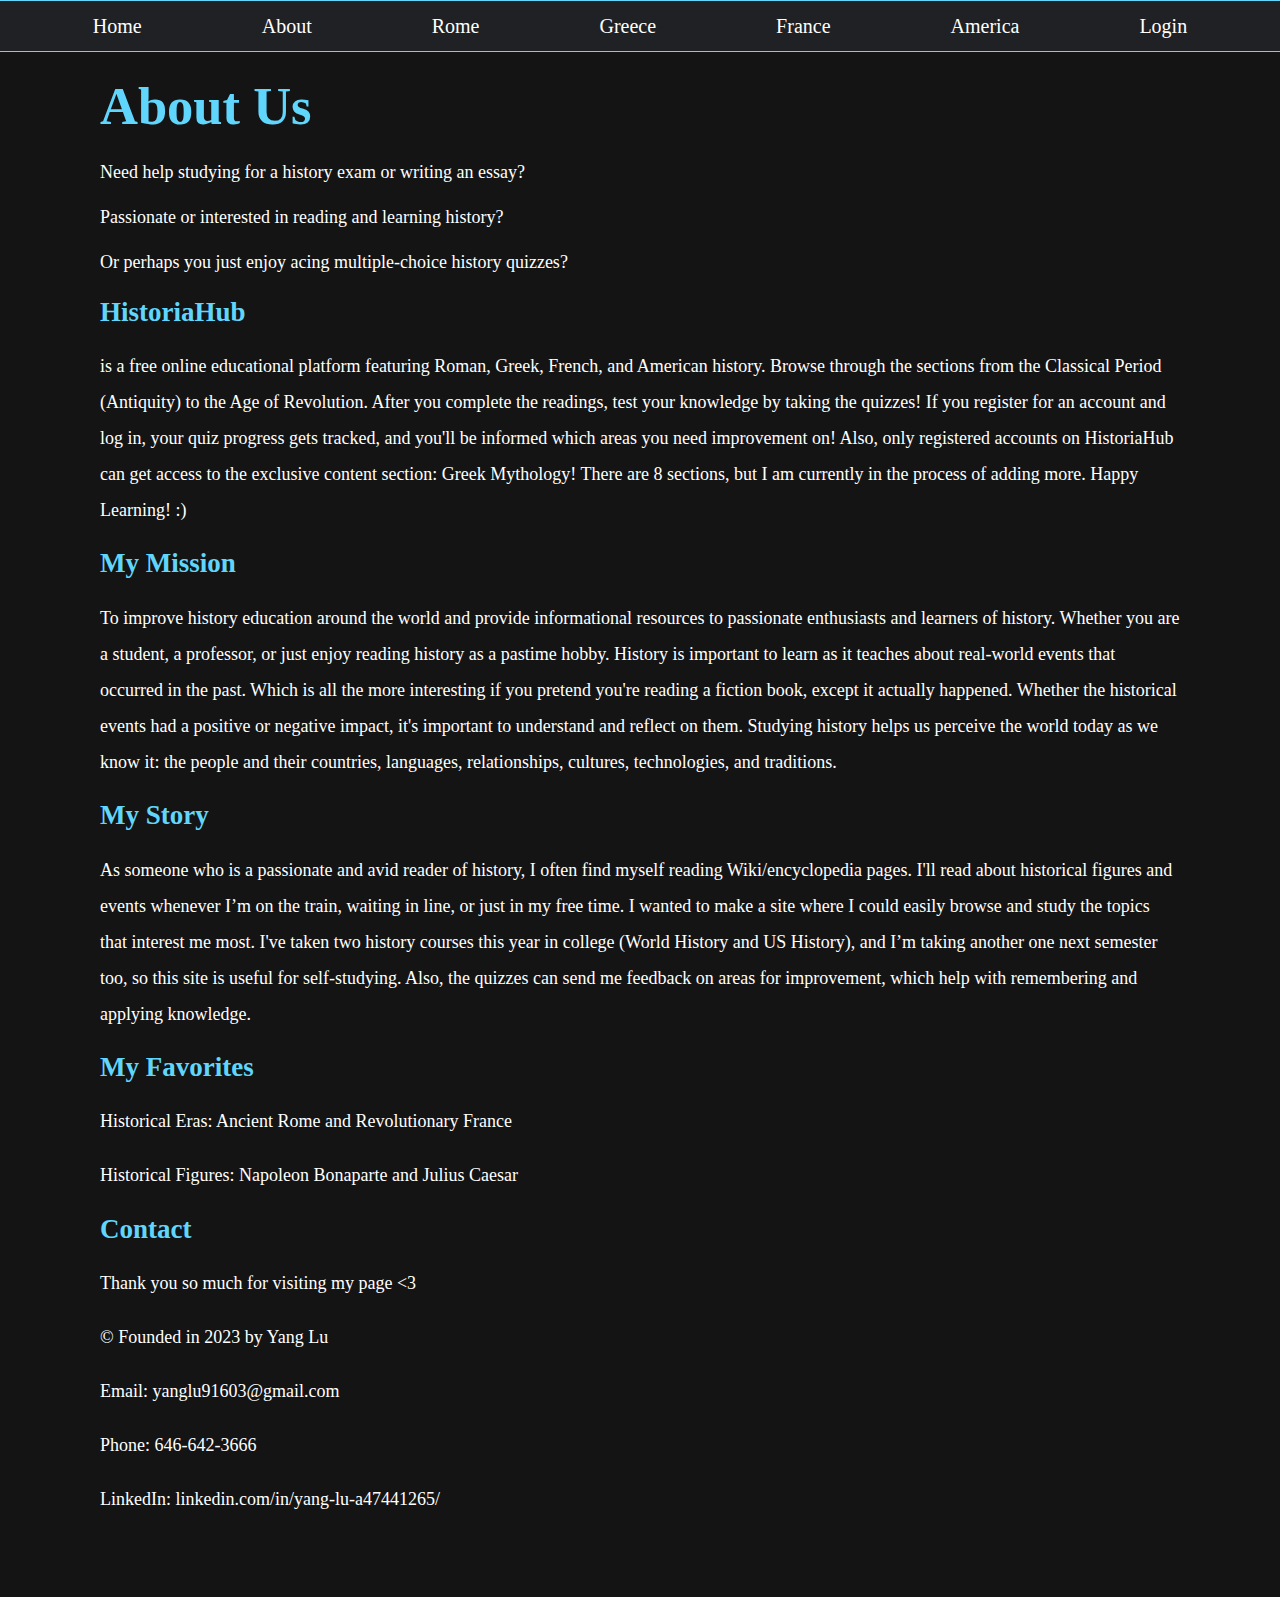
==== about.html @ 42599029 "added about" ====
<!DOCTYPE html>
<html lang="en">
    <head>
        <title>About </title>
        <link rel="stylesheet" href="style.css">
        <meta charset="UTF-8"> 
        <meta name="viewport" content ="width=device-width, initial-scale=1.0">

    </head>
    <body>
        <div class="nav-bar">
            <a href="index.html"> Home </a>
            <a href="about.html">About</a>
            <a href="roman/roman.html"> Rome </a>
            <a href="greek/greek.html"> Greece </a>
            <a href="french/french.html"> France </a>
            <a href="usa/usa.html"> America </a>
            <a href="#"> Login </a>

        </div>

        <div id="main-about"> 
            <h2>About Us</h2>
        </div>

        <div class="about-us">
            <div class="incentives">
                <p>Need help studying for a history exam or writing an essay? </p>
                <p>Passionate or interested in reading and learning history?  </p>
                <p>Or perhaps you just enjoy acing multiple-choice history quizzes? </p>

            </div>

            <div class="about-hub">
                <h2 class="about-title">HistoriaHub</h2>
                <p> is a free online educational platform featuring Roman, Greek, French, and American history. 
                    Browse through the sections from the Classical Period (Antiquity) to the Age of Revolution. 
                    After you complete the readings, test your knowledge by taking the quizzes! 
                    If you register for an account and log in, your quiz progress gets tracked, and you'll be informed which areas you need improvement on! 
                    Also, only registered accounts on HistoriaHub can get access to the exclusive content section: Greek Mythology! 
                    There are 8 sections, but I am currently in the process of adding more. Happy Learning! :)
                </p>
            </div>

            <div class="mission">
                <h2 class="about-title">My Mission</h2>
                <p>To improve history education around the world and provide informational resources to passionate enthusiasts and learners of history. 
                    Whether you are a student, a professor, or just enjoy reading history as a pastime hobby. 
                    History is important to learn as it teaches about real-world events that occurred in the past. 
                    Which is all the more interesting if you pretend you're reading a fiction book, except it actually happened. 
                    Whether the historical events had a positive or negative impact, it's important to understand and reflect on them. 
                    Studying history helps us perceive the world today as we know it: the people and their countries, languages, relationships, cultures, technologies, and traditions.</p>
            </div>

            <div class="story">
                <h2 class="about-title">My Story</h2>
                <p>As someone who is a passionate and avid reader of history, I often find myself reading Wiki/encyclopedia pages. I'll read about historical figures and events whenever I’m on the train, waiting in line, or just in my free time. 
                    I wanted to make a site where I could easily browse and study the topics that interest me most. 
                    I've taken two history courses this year in college (World History and US History), and I’m taking another one next semester too, so this site is useful for self-studying. 
                    Also, the quizzes can send me feedback on areas for improvement, which help with remembering and applying knowledge.</p>
            </div>

            <div class="favorites">
                <h2 class="about-title">My Favorites</h2>
                <p>Historical Eras: Ancient Rome and Revolutionary France </p>
                <p>Historical Figures: Napoleon Bonaparte and Julius Caesar</p>
           </div>

           <div class="thanks">
                <h2 class="about-title"> Contact </h2>
                <p>Thank you so much for visiting my page <3</p>
                <p>© Founded in 2023 by Yang Lu</p>
                <p>Email: yanglu91603@gmail.com</p>
                <p>Phone: 646-642-3666</p>
                <p>LinkedIn: linkedin.com/in/yang-lu-a47441265/</p>
                
           </div>



        <script src="script.js"></script>
    </body>


</html>
---- style.css ----
body{
    background-color: #141414;
    font-family: Times New Roman;
    margin: 0;
    padding: 0;
}


.nav-bar{
    color: white;
    display: flex;
    justify-content: center;
    align-items: center;
    background-color: rgb(32, 33, 36);
    margin: 0px;
    padding: 0;
    width: 100%;
    height: 50px;
    border: 1px solid rgb(97, 214, 253);
    border-left: none;
    border-right: none;

}

.nav-bar a{
    margin-left: 50px;
    margin-right: 50px;
    font-size: 20px;
    padding: 10px;
    color: white; 
    text-decoration: none; /*remove underline*/
    border-radius: 10px;
}

@media screen and (max-width: 768px) {
  .nav-bar a {
    margin: 10px;
    font-size: 16px;
    padding: 8px;
  }
  .nav-bar {
    flex-wrap: wrap;
    height: auto;
  }
}

active,.nav-bar a:hover{
    background-color:rgb(97, 214, 253);
    color: black;
}

.title-container{
    text-align: center;
    justify-content: center;
    align-items: center;
    color: white;
    padding-top: 0;
    margin-top: -20px;
    
}

#historia{
    font-size: 60px;
    color: white;
    margin-bottom: 10px;
}

#historia span{
    background-color: rgb(97, 214, 253);
    color: black;
    border-radius: 10px;
}

#underabout{
    margin-top: 0;
    margin-bottom: 0;
    font-size: 18px;
}

#descript{
  margin-top: 7px;
  font-size: 16px;
}

.container {
    margin: 0;
    padding: 0;
  }
  
  .image-container {
    display: flex;
    flex-wrap: wrap;
    justify-content: center;
    align-items: flex-start;
  }
  
  .image-wrapper {
    position: relative;
    width: 49%;
    padding: 10px;
    box-sizing: border-box;
    text-align: center;
    text-decoration: none;
    transition: transform 0.5s;
    
  }
  
  .image-wrapper img {
    max-width: 100%;
    max-height: 100%;
    object-fit: cover;
    width: 100%;
    height: 500px;
    border-radius: 10px 10px 0px 0px;
    transition: filter 0.5s;
    
  }
  
  .image-wrapper:hover img {
    filter: brightness(130%);
  }

  .image-wrapper:hover{
    transform: scale(1.025);
    
  }

  .image-wrapper a{
    text-decoration: none;
    transition: transform 0.5s;
  }
  
  .overlay {
    position: relative;
    bottom: 0;
    width: 97.5%;
    height: 10%;
    background-color: transparent;
    border: 1px solid rgb(97, 214, 253);
    color: white;
    padding: 8px;
    font-size: 20px;
    border-radius: 0px 0px 10px 10px;
    display: flex;
    align-items: center;
    justify-content: center;
    text-align: center;
    margin-top: -3px;
    border-top: none;
    
}

.image-wrapper:hover .overlay {
    color: rgb(97, 214, 253);
  }

#main-about{
  margin-left: 100px;
  font-size: 35px;
  color: rgb(97, 214, 253);
  padding-top: 0;
  padding-bottom: 0;
  margin-top: -20px;
}

.about-title{
    text-align: left;
    color: rgb(97, 214, 253);
    line-height: 1;
}

.about-us{
  margin-left: 100px;
  margin-right: 100px;
  color: white;
  font-size: 18px;
  margin-bottom: 80px;
  margin-top: -20px;
  line-height: 2; /* double spacing */
}

.incentives{
  line-height: 1.5;
}
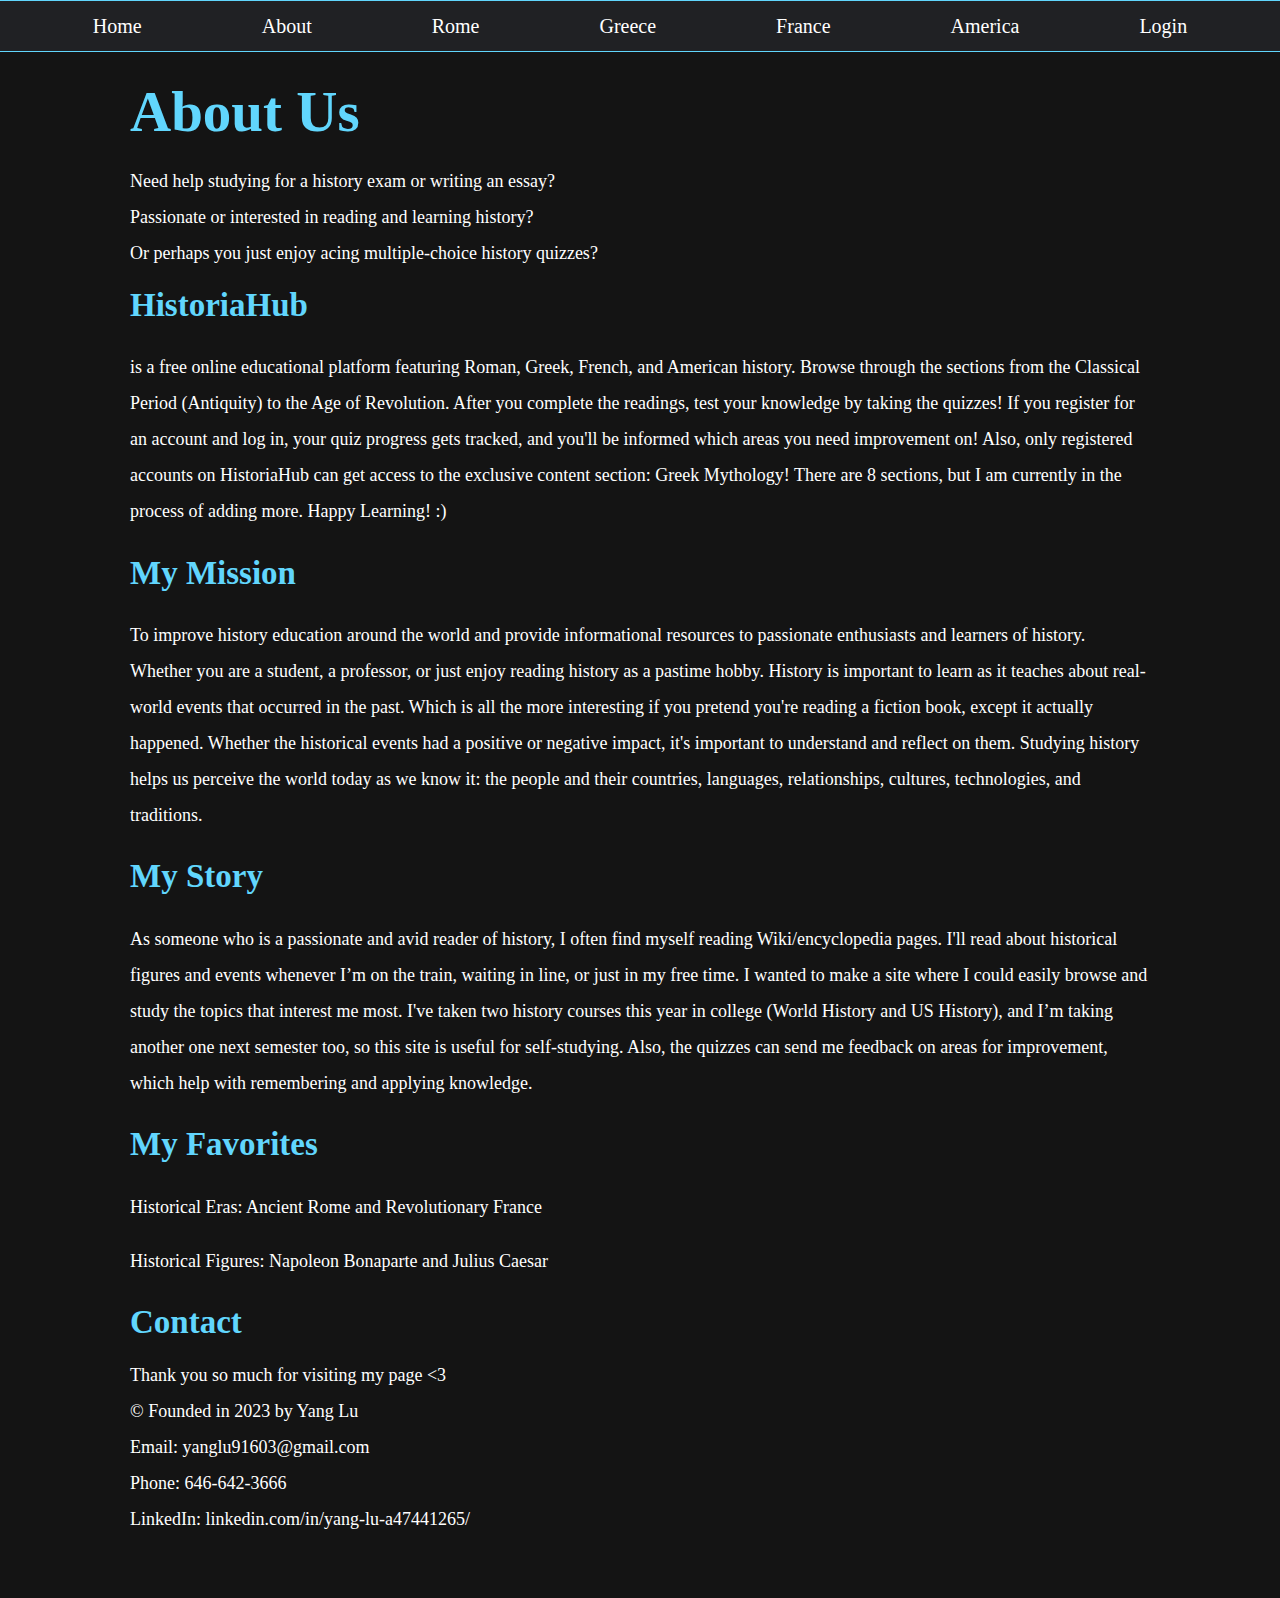
==== commit 9e4979aa: "fixed about" ====
--- a/about.html
+++ b/about.html
@@ -66,7 +66,7 @@
                 <p>Historical Figures: Napoleon Bonaparte and Julius Caesar</p>
            </div>
 
-           <div class="thanks">
+           <div class="contact">
                 <h2 class="about-title"> Contact </h2>
                 <p>Thank you so much for visiting my page <3</p>
                 <p>© Founded in 2023 by Yang Lu</p>
--- a/style.css
+++ b/style.css
@@ -47,6 +47,14 @@
 active,.nav-bar a:hover{
     background-color:rgb(97, 214, 253);
     color: black;
+}
+
+.title{
+  text-align: left;
+  display: flex;
+  justify-content: center;
+  align-items: center;
+  color: white;
 }
 
 .title-container{
@@ -155,8 +163,8 @@
   }
 
 #main-about{
-  margin-left: 100px;
-  font-size: 35px;
+  margin-left: 130px;
+  font-size: 38px;
   color: rgb(97, 214, 253);
   padding-top: 0;
   padding-bottom: 0;
@@ -167,18 +175,19 @@
     text-align: left;
     color: rgb(97, 214, 253);
     line-height: 1;
+    font-size: 33px;
 }
 
 .about-us{
-  margin-left: 100px;
-  margin-right: 100px;
+  margin-left: 130px;
+  margin-right: 130px;
   color: white;
   font-size: 18px;
-  margin-bottom: 80px;
+  margin-bottom: 70px;
   margin-top: -20px;
   line-height: 2; /* double spacing */
 }
 
-.incentives{
-  line-height: 1.5;
+.incentives, .contact{
+  line-height: 1;
 }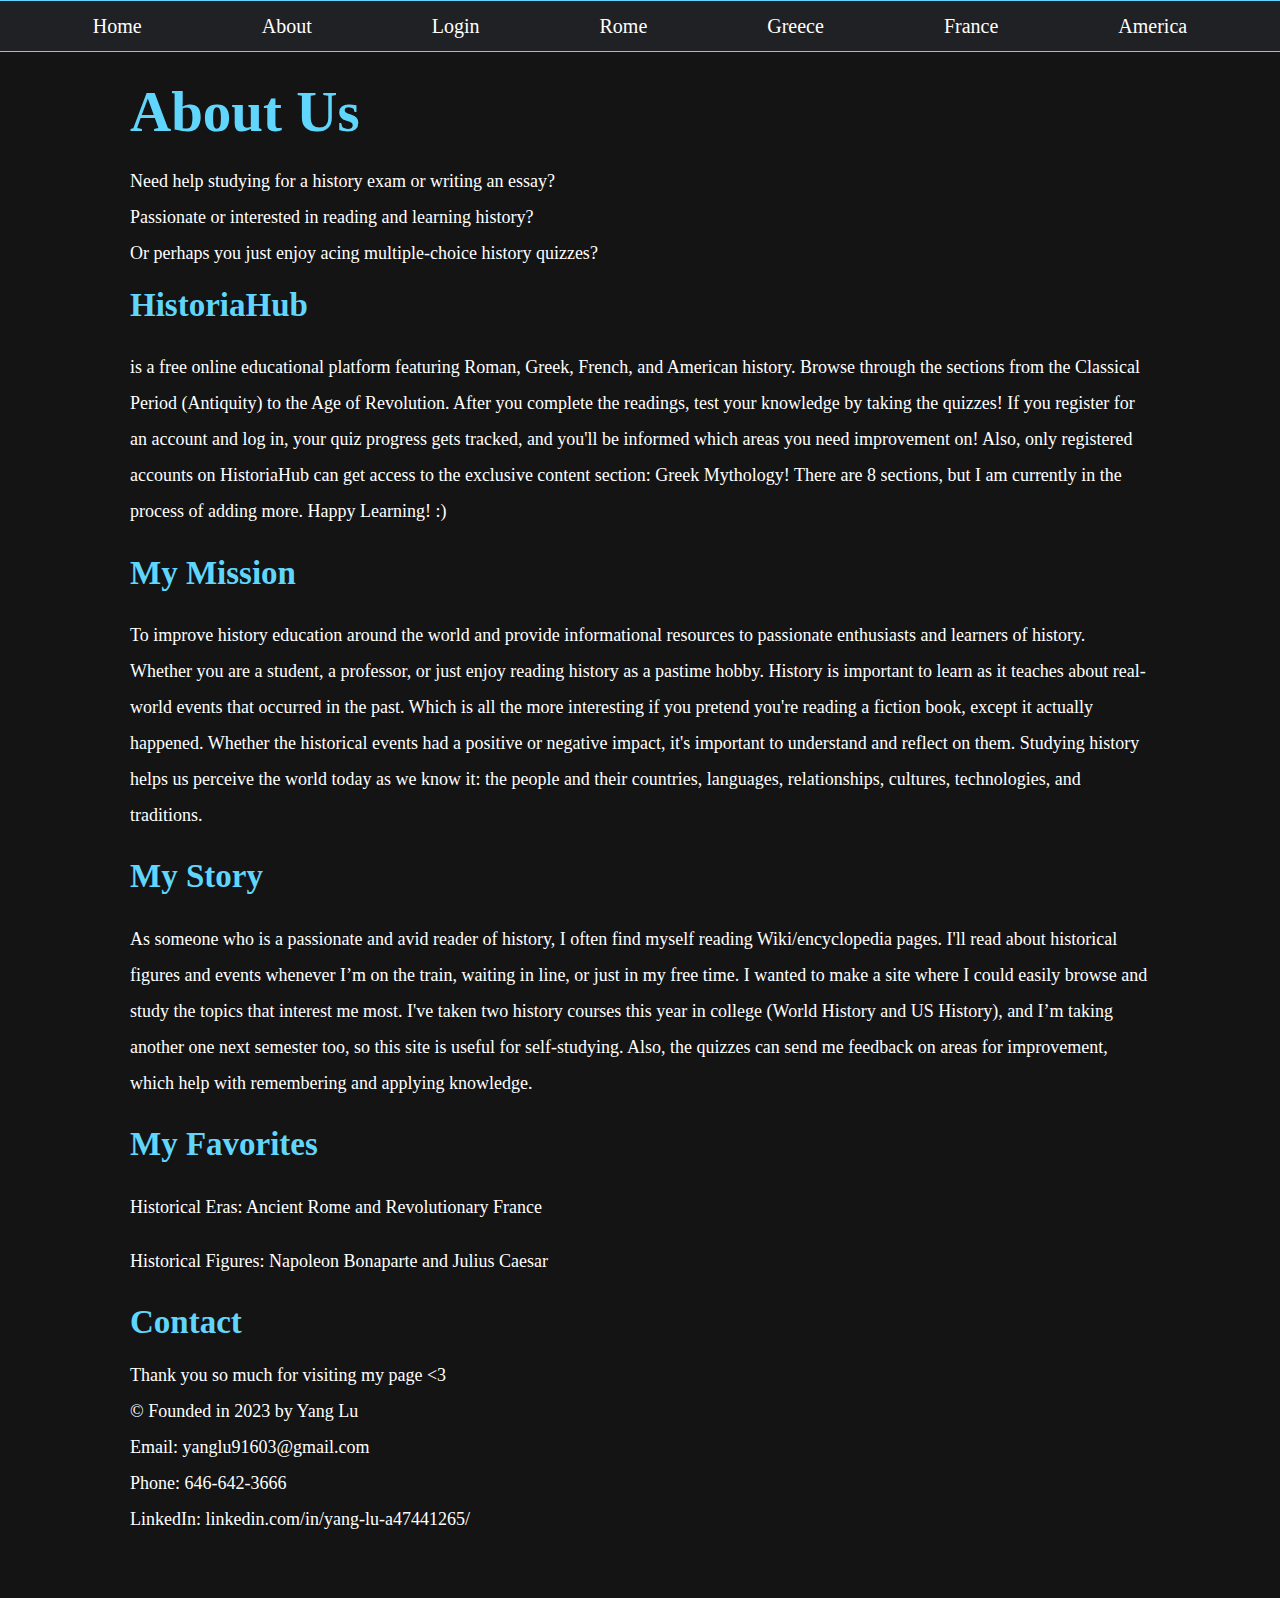
==== commit 30c91459: "fixed navbar" ====
--- a/about.html
+++ b/about.html
@@ -11,11 +11,12 @@
         <div class="nav-bar">
             <a href="index.html"> Home </a>
             <a href="about.html">About</a>
+            <a href="#"> Login </a>
             <a href="roman/roman.html"> Rome </a>
             <a href="greek/greek.html"> Greece </a>
             <a href="french/french.html"> France </a>
             <a href="usa/usa.html"> America </a>
-            <a href="#"> Login </a>
+            
 
         </div>
 
@@ -42,6 +43,7 @@
                 </p>
             </div>
 
+            <section id="mission">
             <div class="mission">
                 <h2 class="about-title">My Mission</h2>
                 <p>To improve history education around the world and provide informational resources to passionate enthusiasts and learners of history. 
@@ -51,7 +53,9 @@
                     Whether the historical events had a positive or negative impact, it's important to understand and reflect on them. 
                     Studying history helps us perceive the world today as we know it: the people and their countries, languages, relationships, cultures, technologies, and traditions.</p>
             </div>
+            </section>
 
+            <section id="story">
             <div class="story">
                 <h2 class="about-title">My Story</h2>
                 <p>As someone who is a passionate and avid reader of history, I often find myself reading Wiki/encyclopedia pages. I'll read about historical figures and events whenever I’m on the train, waiting in line, or just in my free time. 
@@ -59,6 +63,7 @@
                     I've taken two history courses this year in college (World History and US History), and I’m taking another one next semester too, so this site is useful for self-studying. 
                     Also, the quizzes can send me feedback on areas for improvement, which help with remembering and applying knowledge.</p>
             </div>
+            </section>
 
             <div class="favorites">
                 <h2 class="about-title">My Favorites</h2>
@@ -66,6 +71,7 @@
                 <p>Historical Figures: Napoleon Bonaparte and Julius Caesar</p>
            </div>
 
+           <section id="contact">
            <div class="contact">
                 <h2 class="about-title"> Contact </h2>
                 <p>Thank you so much for visiting my page <3</p>
@@ -75,6 +81,7 @@
                 <p>LinkedIn: linkedin.com/in/yang-lu-a47441265/</p>
                 
            </div>
+          </section>
 
 
 
--- a/style.css
+++ b/style.css
@@ -100,6 +100,7 @@
     flex-wrap: wrap;
     justify-content: center;
     align-items: flex-start;
+    margin-bottom: 30px;
   }
   
   .image-wrapper {
@@ -161,6 +162,8 @@
 .image-wrapper:hover .overlay {
     color: rgb(97, 214, 253);
   }
+  
+  /* ABOUT SECTION */
 
 #main-about{
   margin-left: 130px;
@@ -190,4 +193,86 @@
 
 .incentives, .contact{
   line-height: 1;
-}+}
+
+/* END OF ABOUT SECTION */
+
+/* FOOTER SECTION */
+
+.footer{
+  background-color: rgb(32, 33, 36);
+  display: flex;
+  justify-content: center;
+  /* align-items: center; */
+  
+  border: 1px solid rgb(97, 214, 253);
+  border-left: none;
+  border-right: none;
+}
+
+.footer-section{
+  display: flex;
+  flex-direction: column;
+  align-items: left;
+  height: 100%;
+  margin-right: 60px;
+  margin-left: 60px;
+  margin-bottom: 35px;
+  color: white;
+  margin-top: 0px;
+  
+}
+
+.footer-section a{
+  color: white;
+  text-decoration: none;
+  margin-top: 3px;
+  margin-bottom: 3px;
+  font-size: 16px;
+}
+
+.footer-section a:hover{
+  color: rgb(97, 214, 253);
+  
+}
+
+.footer-title{
+  color: rgb(97, 214, 253);
+  margin-bottom: 10px;
+  font-size: 18px;
+  font-weight: bold;
+}
+
+.logo-section{
+  align-items: center;
+  display: flex;
+  justify-content: center;
+  flex-direction: column;
+  color: white;
+  margin-right: 60px;
+  font-size: 14px;
+  
+}
+
+.logo-section p{
+  margin-top: 7px;
+  margin-bottom: 7px;
+}
+
+#small-historia{
+  font-size: 24px;
+  color: white;
+  text-decoration: none;
+  font-weight: bold;
+  margin-bottom: 4px;
+}
+
+#small-historia span{
+  background-color: rgb(97, 214, 253);
+  color: black;
+  border-radius: 5px;
+  
+}
+
+
+/* END OF FOOTER SECTION */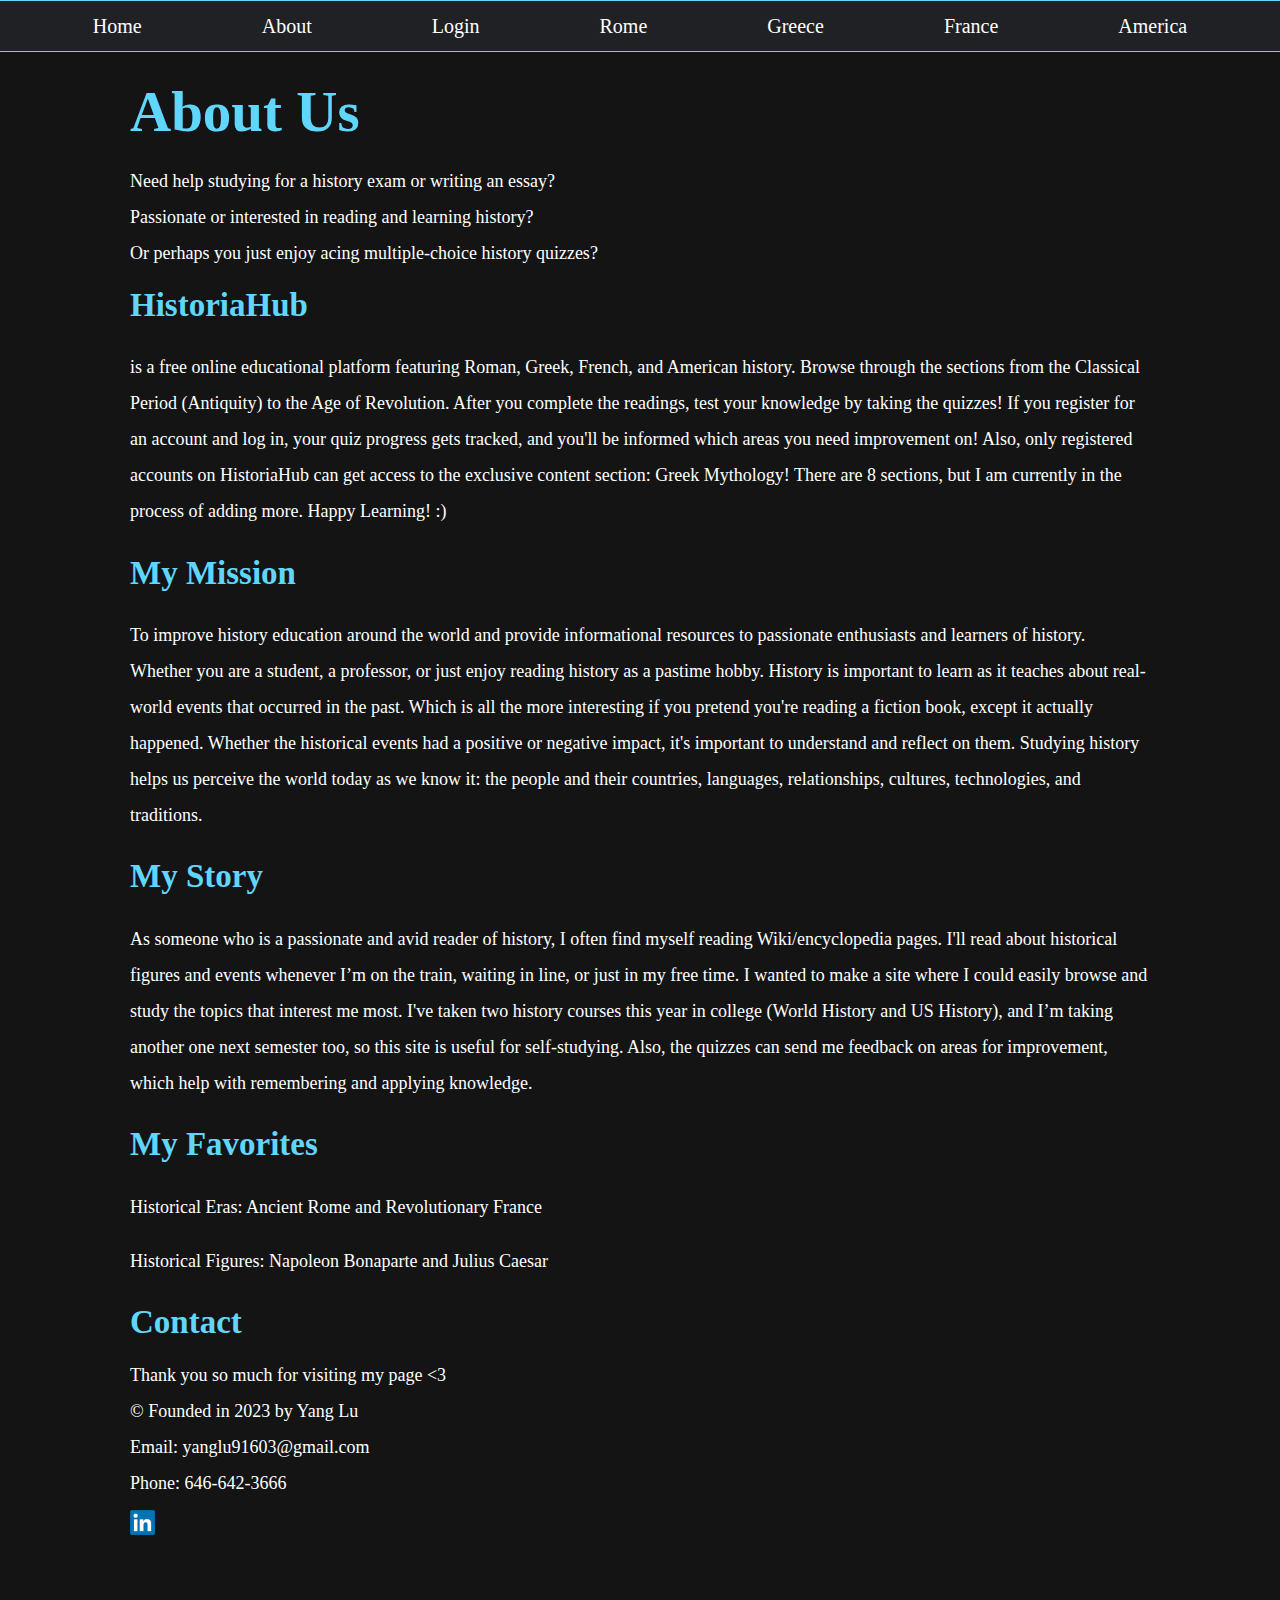
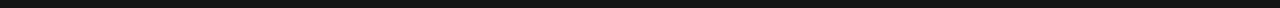
==== commit 257105e6: "added linkedin img" ====
--- a/about.html
+++ b/about.html
@@ -78,7 +78,9 @@
                 <p>© Founded in 2023 by Yang Lu</p>
                 <p>Email: yanglu91603@gmail.com</p>
                 <p>Phone: 646-642-3666</p>
-                <p>LinkedIn: linkedin.com/in/yang-lu-a47441265/</p>
+                <a id="linked-in" href="https://www.linkedin.com/in/yang-lu-a47441265/">
+                    <img id="linkedin-image"src="images/linkedin.webp" alt="LinkedIn">
+                </a>
                 
            </div>
           </section>
--- a/style.css
+++ b/style.css
@@ -195,6 +195,16 @@
   line-height: 1;
 }
 
+#linked-in{
+  text-decoration: none;
+  color: white;
+}
+
+#linkedin-image{
+  width: 25px;
+  height: 25px;
+}
+
 /* END OF ABOUT SECTION */
 
 /* FOOTER SECTION */
@@ -259,6 +269,7 @@
   margin-bottom: 7px;
 }
 
+
 #small-historia{
   font-size: 24px;
   color: white;
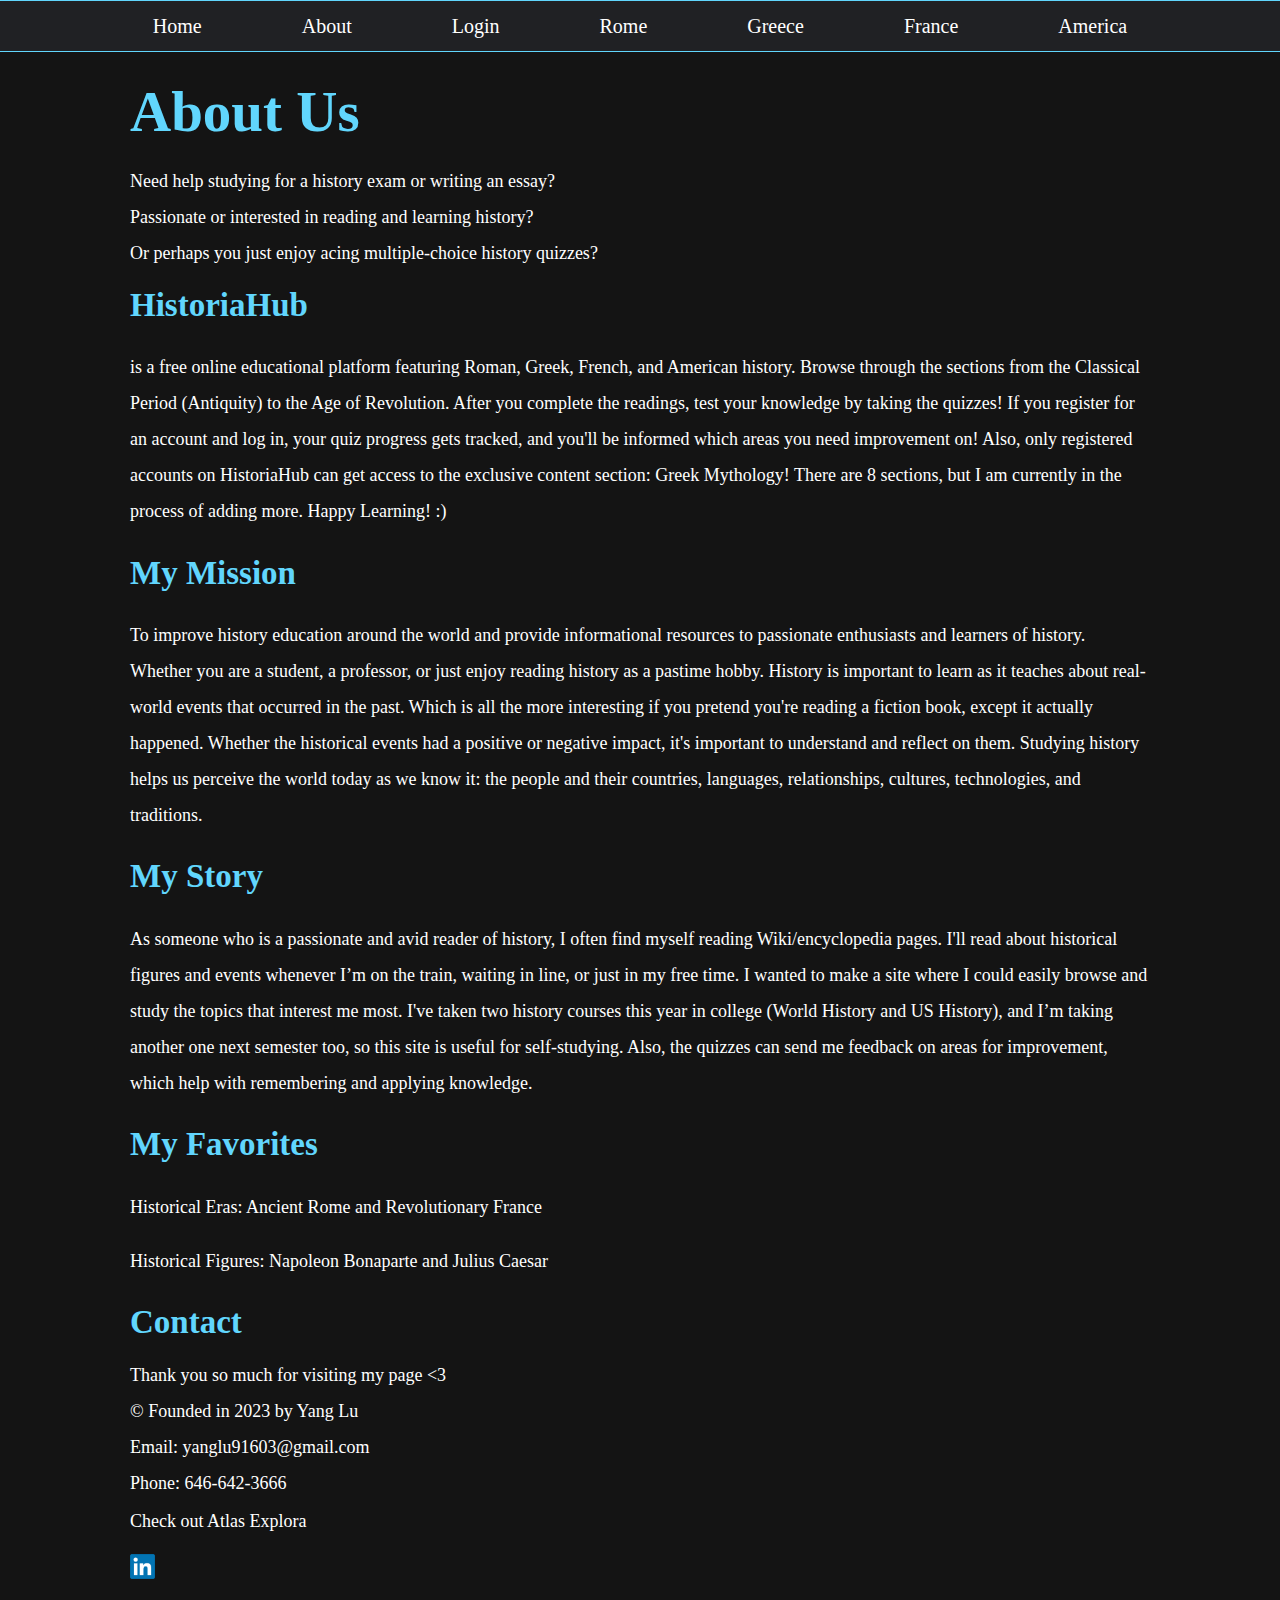
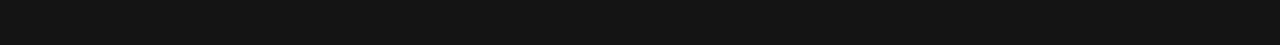
==== commit 1c2ca903: "added link AE" ====
--- a/about.html
+++ b/about.html
@@ -78,8 +78,9 @@
                 <p>© Founded in 2023 by Yang Lu</p>
                 <p>Email: yanglu91603@gmail.com</p>
                 <p>Phone: 646-642-3666</p>
+                <a id="atlas-plug" href="https://atlasexplora.netlify.app/">Check out Atlas Explora</a>
                 <a id="linked-in" href="https://www.linkedin.com/in/yang-lu-a47441265/">
-                    <img id="linkedin-image"src="images/linkedin.webp" alt="LinkedIn">
+                    <img id="linkedin-image"src="images/linkedin.webp" alt="LinkedIn"> 
                 </a>
                 
            </div>
--- a/style.css
+++ b/style.css
@@ -23,8 +23,8 @@
 }
 
 .nav-bar a{
-    margin-left: 50px;
-    margin-right: 50px;
+    margin-left: 40px;
+    margin-right: 40px;
     font-size: 20px;
     padding: 10px;
     color: white; 
@@ -198,11 +198,30 @@
 #linked-in{
   text-decoration: none;
   color: white;
+  flex-direction: none;
 }
 
 #linkedin-image{
   width: 25px;
   height: 25px;
+  transform: translateY(4px);
+}
+
+.contact a{
+  display: flex;
+  flex-direction: column;
+  margin-top: 20px;
+  margin-bottom: 20px;
+  
+}
+
+#atlas-plug{
+  color: white;
+  text-decoration: none;
+}
+
+#atlas-plug:hover{
+  color: purple;
 }
 
 /* END OF ABOUT SECTION */
@@ -227,9 +246,9 @@
   height: 100%;
   margin-right: 60px;
   margin-left: 60px;
-  margin-bottom: 35px;
-  color: white;
-  margin-top: 0px;
+  margin-bottom: 40px;
+  color: white;
+  margin-top: 10px;
   
 }
 
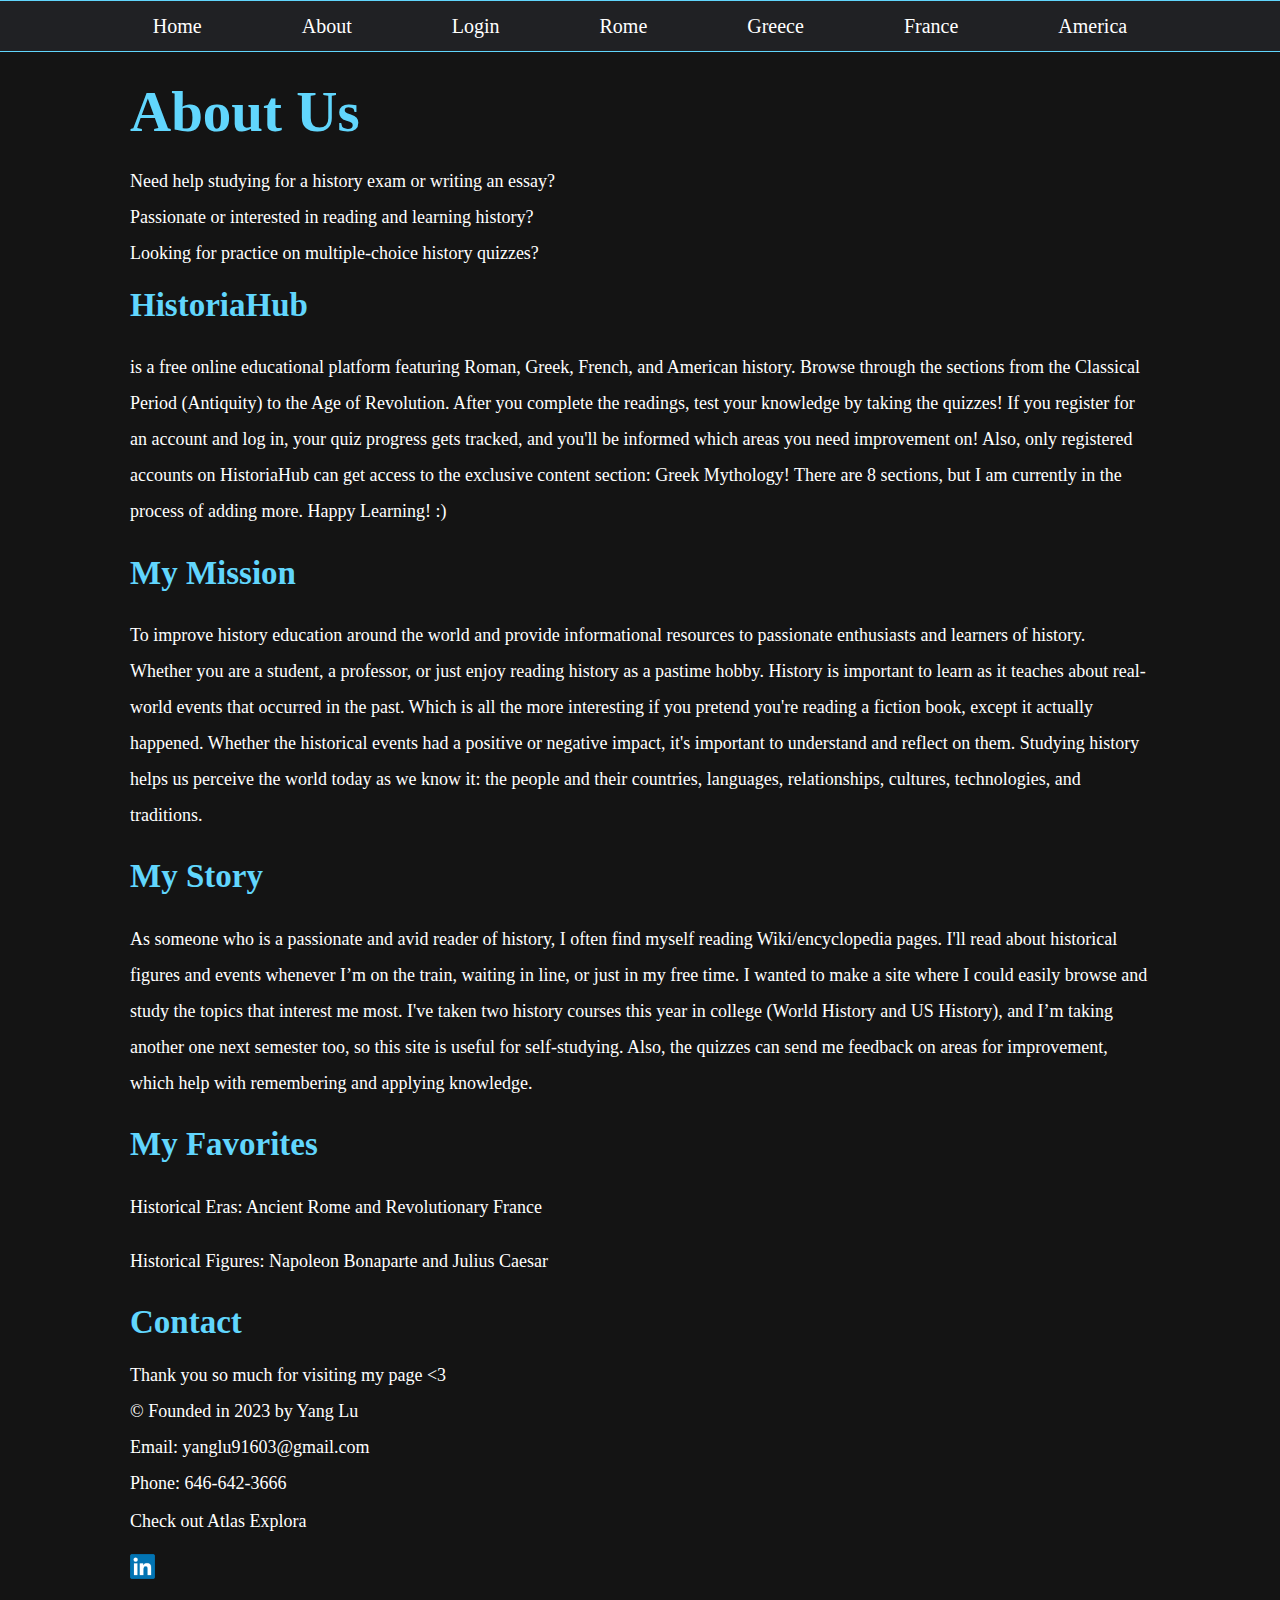
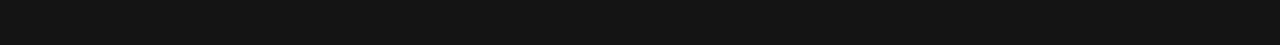
==== commit 8a6fbd0b: "fixed aboutme" ====
--- a/about.html
+++ b/about.html
@@ -28,7 +28,7 @@
             <div class="incentives">
                 <p>Need help studying for a history exam or writing an essay? </p>
                 <p>Passionate or interested in reading and learning history?  </p>
-                <p>Or perhaps you just enjoy acing multiple-choice history quizzes? </p>
+                <p>Looking for practice on multiple-choice history quizzes? </p>
 
             </div>
 
